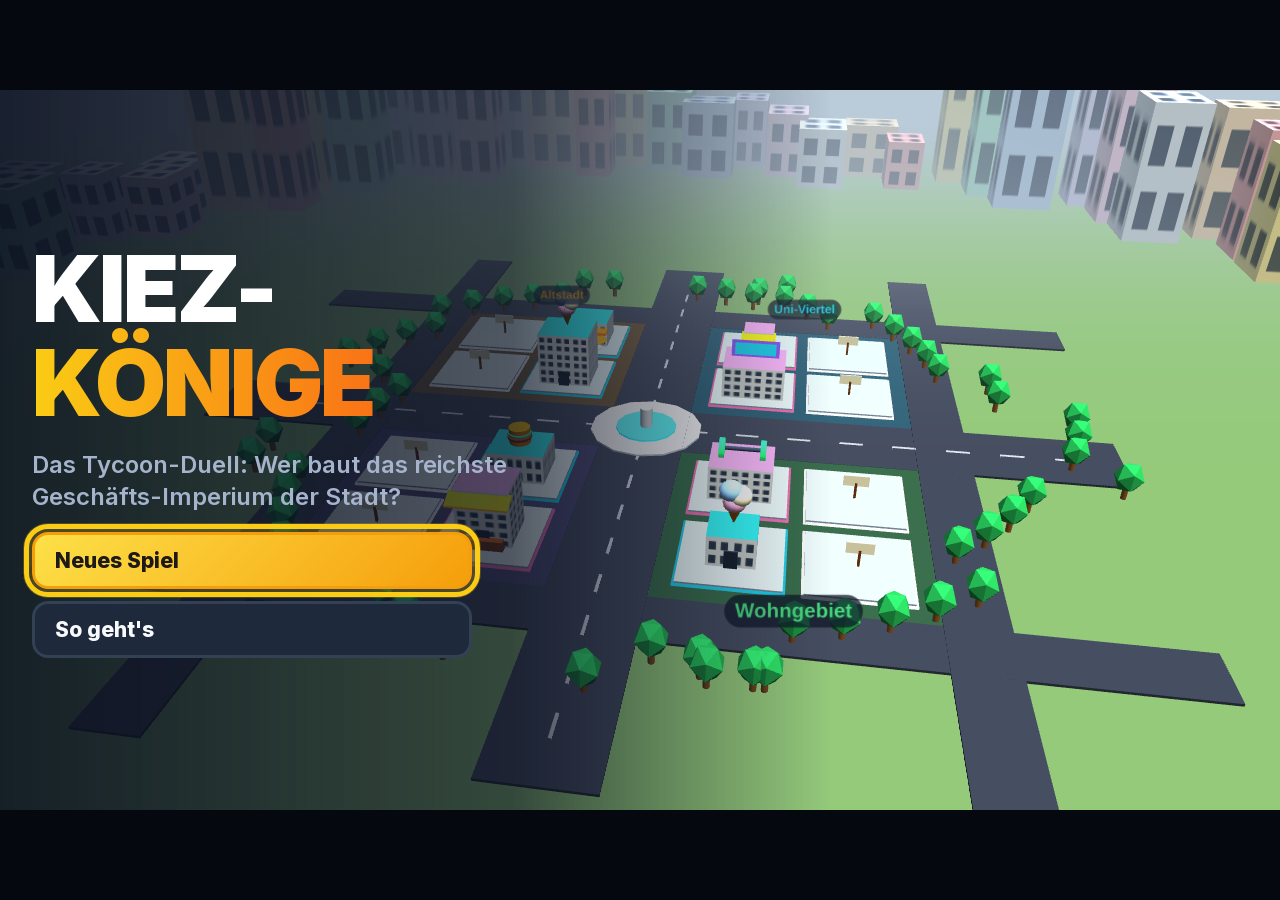
==== game/index.html @ 582acfef "Kiez-Könige 1.0: Tycoon-Duell für Fire TV mit Handy-Controllern Co-Authored-By: Claude Opus 5.5 <nor" ====
<!DOCTYPE html>
<html lang="de">
<head>
    <meta charset="UTF-8">
    <meta name="viewport" content="width=1280, user-scalable=no">
    <title>Kiez-Könige</title>
    <link rel="stylesheet" href="inter.css">
    <link rel="stylesheet" href="style.css">
</head>
<body>
    <div id="stage">
        <canvas id="three" width="1280" height="720"></canvas>
        <div id="app"></div>
        <div id="toast"></div>
    </div>
    <script src="three.min.js"></script>
    <script src="qrcode.js"></script>
    <script src="data.js"></script>
    <script src="sim.js"></script>
    <script src="city3d.js"></script>
    <script src="net.js"></script>
    <script src="ui.js"></script>
</body>
</html>
---- game/inter.css ----
@font-face {
  font-family: 'Inter';
  font-style: normal;
  font-weight: 400;
  font-display: swap;
  src: url(fonts/inter-0.woff2) format('woff2');
  unicode-range: U+0100-02BA, U+02BD-02C5, U+02C7-02CC, U+02CE-02D7, U+02DD-02FF, U+0304, U+0308, U+0329, U+1D00-1DBF, U+1E00-1E9F, U+1EF2-1EFF, U+2020, U+20A0-20AB, U+20AD-20C4, U+2113, U+2C60-2C7F, U+A720-A7FF;
}
@font-face {
  font-family: 'Inter';
  font-style: normal;
  font-weight: 400;
  font-display: swap;
  src: url(fonts/inter-1.woff2) format('woff2');
  unicode-range: U+0000-00FF, U+0131, U+0152-0153, U+02BB-02BC, U+02C6, U+02DA, U+02DC, U+0304, U+0308, U+0329, U+2000-206F, U+20AC, U+2122, U+2191, U+2193, U+2212, U+2215, U+FEFF, U+FFFD;
}
@font-face {
  font-family: 'Inter';
  font-style: normal;
  font-weight: 500;
  font-display: swap;
  src: url(fonts/inter-0.woff2) format('woff2');
  unicode-range: U+0100-02BA, U+02BD-02C5, U+02C7-02CC, U+02CE-02D7, U+02DD-02FF, U+0304, U+0308, U+0329, U+1D00-1DBF, U+1E00-1E9F, U+1EF2-1EFF, U+2020, U+20A0-20AB, U+20AD-20C4, U+2113, U+2C60-2C7F, U+A720-A7FF;
}
@font-face {
  font-family: 'Inter';
  font-style: normal;
  font-weight: 500;
  font-display: swap;
  src: url(fonts/inter-1.woff2) format('woff2');
  unicode-range: U+0000-00FF, U+0131, U+0152-0153, U+02BB-02BC, U+02C6, U+02DA, U+02DC, U+0304, U+0308, U+0329, U+2000-206F, U+20AC, U+2122, U+2191, U+2193, U+2212, U+2215, U+FEFF, U+FFFD;
}
@font-face {
  font-family: 'Inter';
  font-style: normal;
  font-weight: 600;
  font-display: swap;
  src: url(fonts/inter-0.woff2) format('woff2');
  unicode-range: U+0100-02BA, U+02BD-02C5, U+02C7-02CC, U+02CE-02D7, U+02DD-02FF, U+0304, U+0308, U+0329, U+1D00-1DBF, U+1E00-1E9F, U+1EF2-1EFF, U+2020, U+20A0-20AB, U+20AD-20C4, U+2113, U+2C60-2C7F, U+A720-A7FF;
}
@font-face {
  font-family: 'Inter';
  font-style: normal;
  font-weight: 600;
  font-display: swap;
  src: url(fonts/inter-1.woff2) format('woff2');
  unicode-range: U+0000-00FF, U+0131, U+0152-0153, U+02BB-02BC, U+02C6, U+02DA, U+02DC, U+0304, U+0308, U+0329, U+2000-206F, U+20AC, U+2122, U+2191, U+2193, U+2212, U+2215, U+FEFF, U+FFFD;
}
@font-face {
  font-family: 'Inter';
  font-style: normal;
  font-weight: 700;
  font-display: swap;
  src: url(fonts/inter-0.woff2) format('woff2');
  unicode-range: U+0100-02BA, U+02BD-02C5, U+02C7-02CC, U+02CE-02D7, U+02DD-02FF, U+0304, U+0308, U+0329, U+1D00-1DBF, U+1E00-1E9F, U+1EF2-1EFF, U+2020, U+20A0-20AB, U+20AD-20C4, U+2113, U+2C60-2C7F, U+A720-A7FF;
}
@font-face {
  font-family: 'Inter';
  font-style: normal;
  font-weight: 700;
  font-display: swap;
  src: url(fonts/inter-1.woff2) format('woff2');
  unicode-range: U+0000-00FF, U+0131, U+0152-0153, U+02BB-02BC, U+02C6, U+02DA, U+02DC, U+0304, U+0308, U+0329, U+2000-206F, U+20AC, U+2122, U+2191, U+2193, U+2212, U+2215, U+FEFF, U+FFFD;
}
@font-face {
  font-family: 'Inter';
  font-style: normal;
  font-weight: 800;
  font-display: swap;
  src: url(fonts/inter-0.woff2) format('woff2');
  unicode-range: U+0100-02BA, U+02BD-02C5, U+02C7-02CC, U+02CE-02D7, U+02DD-02FF, U+0304, U+0308, U+0329, U+1D00-1DBF, U+1E00-1E9F, U+1EF2-1EFF, U+2020, U+20A0-20AB, U+20AD-20C4, U+2113, U+2C60-2C7F, U+A720-A7FF;
}
@font-face {
  font-family: 'Inter';
  font-style: normal;
  font-weight: 800;
  font-display: swap;
  src: url(fonts/inter-1.woff2) format('woff2');
  unicode-range: U+0000-00FF, U+0131, U+0152-0153, U+02BB-02BC, U+02C6, U+02DA, U+02DC, U+0304, U+0308, U+0329, U+2000-206F, U+20AC, U+2122, U+2191, U+2193, U+2212, U+2215, U+FEFF, U+FFFD;
}
@font-face {
  font-family: 'Inter';
  font-style: normal;
  font-weight: 900;
  font-display: swap;
  src: url(fonts/inter-0.woff2) format('woff2');
  unicode-range: U+0100-02BA, U+02BD-02C5, U+02C7-02CC, U+02CE-02D7, U+02DD-02FF, U+0304, U+0308, U+0329, U+1D00-1DBF, U+1E00-1E9F, U+1EF2-1EFF, U+2020, U+20A0-20AB, U+20AD-20C4, U+2113, U+2C60-2C7F, U+A720-A7FF;
}
@font-face {
  font-family: 'Inter';
  font-style: normal;
  font-weight: 900;
  font-display: swap;
  src: url(fonts/inter-1.woff2) format('woff2');
  unicode-range: U+0000-00FF, U+0131, U+0152-0153, U+02BB-02BC, U+02C6, U+02DA, U+02DC, U+0304, U+0308, U+0329, U+2000-206F, U+20AC, U+2122, U+2191, U+2193, U+2212, U+2215, U+FEFF, U+FFFD;
}
---- game/style.css ----
/* Kiez-Könige – TV-Oberfläche, 1280 × 720 */
:root {
    --bg: #0b1120; --card: rgba(15, 23, 42, 0.9); --card2: #1e293b; --line: #334155;
    --text: #f8fafc; --mute: #a5b4cc; --gold: #facc15; --good: #4ade80; --bad: #f87171; --warn: #fbbf24;
    --p1: #22d3ee; --p2: #f472b6; --accent: #facc15;
}
* { box-sizing: border-box; margin: 0; padding: 0; }
html, body { width: 100%; height: 100%; overflow: hidden; background: #05080f; }
body { font-family: 'Inter', system-ui, sans-serif; color: var(--text); font-size: 20px; line-height: 1.3; -webkit-font-smoothing: antialiased; user-select: none; }
#stage { position: absolute; left: 0; top: 0; width: 1280px; height: 720px; overflow: hidden; transform-origin: 0 0; background: linear-gradient(#1e3a5f, #0b1120); }
#three { position: absolute; inset: 0; width: 1280px; height: 720px; }
#app { position: absolute; inset: 0; }
.screen { position: absolute; inset: 0; padding: 24px 32px; display: flex; flex-direction: column; animation: fadeIn .2s ease-out; }
@keyframes fadeIn { from { opacity: 0; } to { opacity: 1; } }
h1 { font-size: 64px; font-weight: 900; letter-spacing: -1.5px; line-height: 1; }
h2 { font-size: 38px; font-weight: 900; letter-spacing: -0.6px; line-height: 1.1; }
h3 { font-size: 24px; font-weight: 800; }
.mute { color: var(--mute); } .good { color: var(--good); } .bad { color: var(--bad); } .gold { color: var(--gold); }
.row { display: flex; gap: 14px; } .col { display: flex; flex-direction: column; gap: 12px; } .grow { flex: 1; min-width: 0; min-height: 0; }
.center { align-items: center; justify-content: center; text-align: center; }
.small { font-size: 16px; } .big { font-size: 24px; }
.card { background: var(--card); border: 2px solid var(--line); border-radius: 20px; padding: 16px 18px; }
.shadow { text-shadow: 0 3px 14px rgba(0, 0, 0, .85); }

.btn { display: inline-flex; align-items: center; gap: 10px; background: var(--card2); color: var(--text); border: 3px solid var(--line); border-radius: 16px; padding: 12px 20px; font: inherit; font-size: 21px; font-weight: 800; cursor: pointer; text-align: left; position: relative; }
.btn.primary { background: #2563eb; border-color: #3b82f6; }
.btn.gold { background: linear-gradient(135deg, #fde047, #f59e0b); border-color: #f59e0b; color: #1c1917; }
.btn.danger { background: #3b1219; border-color: #7f1d1d; color: #fecaca; }
.btn.dis { opacity: .45; }
.btn .sub { display: block; font-size: 15px; font-weight: 600; color: var(--mute); }
.btn.gold .sub { color: #422006; }
[data-f].f { outline: 5px solid var(--gold); outline-offset: 3px; box-shadow: 0 0 0 9px rgba(250, 204, 21, .22); z-index: 3; }
body.touch [data-f].f { outline: none; box-shadow: none; }

.chip { display: inline-flex; align-items: center; gap: 6px; padding: 4px 12px; border-radius: 999px; font-size: 16px; font-weight: 800; background: #0b1220; border: 2px solid var(--line); white-space: nowrap; }
.chip.g { color: #86efac; border-color: #166534; } .chip.r { color: #fca5a5; border-color: #7f1d1d; } .chip.y { color: #fde68a; border-color: #854d0e; } .chip.b { color: #a5f3fc; border-color: #155e75; }

/* HUD */
.hud { display: flex; gap: 12px; align-items: stretch; }
.hud .box { background: var(--card); border: 2px solid var(--line); border-radius: 16px; padding: 8px 14px; display: flex; flex-direction: column; justify-content: center; }
.hud .k { font-size: 13px; color: var(--mute); font-weight: 800; text-transform: uppercase; letter-spacing: .5px; white-space: nowrap; }
.hud .v { font-size: 22px; font-weight: 900; white-space: nowrap; }
.pl { border-left: 6px solid; }

/* Planungs-Panel */
.panel { position: absolute; right: 24px; top: 104px; bottom: 24px; width: 440px; display: flex; flex-direction: column; gap: 10px; }
.panel .card { padding: 14px 16px; }
.buildlist { display: grid; grid-template-columns: 1fr 1fr; gap: 8px; }
.buildlist .btn { width: 100%; padding: 8px 10px; font-size: 17px; flex-direction: column; align-items: flex-start; gap: 2px; line-height: 1.15; }
.buildlist .btn .ico { font-size: 22px; margin-right: 6px; }
.buildlist .btn .nm { display: flex; align-items: center; font-weight: 900; }
.buildlist .btn .sub { font-size: 13px; }
.buildlist .btn .fc { font-size: 13px; font-weight: 700; color: var(--mute); }
.stat { display: flex; justify-content: space-between; font-size: 18px; padding: 3px 0; }
.stat b { font-weight: 800; }
.pricebar { display: flex; align-items: center; gap: 10px; }
.pricebar .p { flex: 1; text-align: center; font-size: 30px; font-weight: 900; }
.maphint { position: absolute; left: 32px; bottom: 24px; }

/* Spieler-Status (Handy-Modus) */
.pstat { padding: 14px 16px; display: flex; flex-direction: column; gap: 6px; }
.pstat .log { font-size: 16px; color: var(--mute); min-height: 44px; }
.ready { font-weight: 900; }

/* Tag */
.clockbar { height: 14px; background: #0b1220; border-radius: 99px; overflow: hidden; border: 2px solid var(--line); }
.clockbar i { display: block; height: 100%; background: linear-gradient(90deg, #fbbf24, #f97316); }

/* QR */
.qrbox { background: #fff; border-radius: 20px; padding: 12px; width: 240px; height: 240px; }
.qrbox svg { width: 100%; height: 100%; display: block; }

/* Tabellen */
.tbl { width: 100%; border-collapse: collapse; font-size: 19px; }
.tbl td { padding: 5px 2px; border-bottom: 1px solid var(--line); }
.tbl td:last-child { text-align: right; font-weight: 800; }
.tbl tr.sum td { border-bottom: 0; border-top: 3px solid var(--line); font-size: 22px; font-weight: 900; }
.tips { display: flex; flex-direction: column; gap: 6px; font-size: 17px; font-weight: 600; }
.tips div { display: flex; gap: 8px; }

#toast { position: absolute; left: 50%; bottom: 22px; transform: translateX(-50%) translateY(30px); opacity: 0; background: #f8fafc; color: #0f172a; font-weight: 800; font-size: 21px; padding: 12px 24px; border-radius: 16px; transition: all .25s; z-index: 50; pointer-events: none; max-width: 900px; text-align: center; }
#toast.on { opacity: 1; transform: translateX(-50%) translateY(0); }
.logo { font-size: 92px; font-weight: 900; letter-spacing: -3px; line-height: 1.02; }
.logo .k1 { color: #fff; } .logo .k2 { background: linear-gradient(90deg, #facc15, #f97316); -webkit-background-clip: text; background-clip: text; color: transparent; }
.shade { position: absolute; inset: 0; background: linear-gradient(90deg, rgba(11, 17, 32, .92) 0%, rgba(11, 17, 32, .7) 40%, rgba(11, 17, 32, 0) 65%); pointer-events: none; }
.opt { display: flex; align-items: center; gap: 14px; }
.opt .lbl { width: 210px; font-weight: 800; color: var(--mute); }
.opt .btn { min-width: 190px; justify-content: center; }
.opt .btn.on { background: #1d4ed8; border-color: #60a5fa; }
.modal { position: absolute; inset: 0; background: rgba(3, 7, 18, .8); display: flex; align-items: center; justify-content: center; z-index: 30; }
.modal .card { width: 640px; display: flex; flex-direction: column; gap: 14px; padding: 26px 30px; }
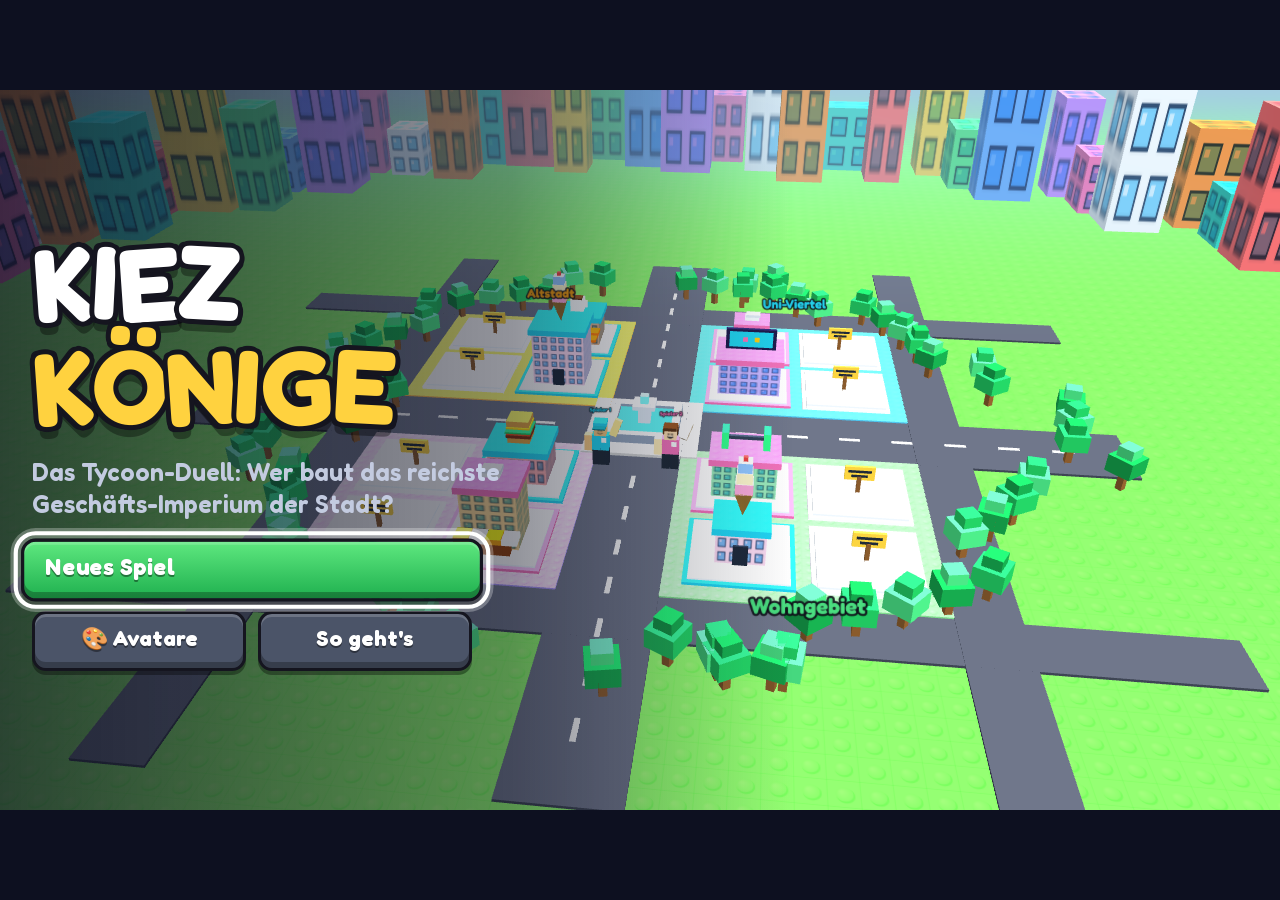
==== commit f93d365c: "Kiez-Könige 1.1: Klötzchen-Look, Avatare, Abzeichen, robustere Handy-Verbindung - Noppen-Stadt, Bloc" ====
--- a/game/index.html
+++ b/game/index.html
@@ -5,13 +5,15 @@
     <meta name="viewport" content="width=1280, user-scalable=no">
     <title>Kiez-Könige</title>
     <link rel="stylesheet" href="inter.css">
+    <link rel="stylesheet" href="fredoka.css">
     <link rel="stylesheet" href="style.css">
 </head>
 <body>
     <div id="stage">
         <canvas id="three" width="1280" height="720"></canvas>
-        <div id="app"></div>
+        <div id="app"><div class="screen center" style="gap:18px"><div style="font-size:90px">👑</div><h1>Kiez-Könige</h1><div class="big shadow">lädt …</div></div></div>
         <div id="toast"></div>
+        <div id="badge"></div>
     </div>
     <script src="three.min.js"></script>
     <script src="qrcode.js"></script>
--- a/game/fredoka.css
+++ b/game/fredoka.css
@@ -0,0 +1,9 @@
+/* Fredoka (SIL Open Font License 1.1) – variable Schrift, Gewichte 300–700 */
+@font-face {
+  font-family: 'Fredoka';
+  font-style: normal;
+  font-weight: 300 700;
+  font-display: block;
+  src: url(fonts/fredoka.woff2) format('woff2');
+  unicode-range: U+0000-00FF, U+0131, U+0152-0153, U+02BB-02BC, U+02C6, U+02DA, U+02DC, U+0304, U+0308, U+0329, U+2000-206F, U+20AC, U+2122, U+2191, U+2193, U+2212, U+2215, U+FEFF, U+FFFD;
+}
--- a/game/style.css
+++ b/game/style.css
@@ -1,91 +1,122 @@
-/* Kiez-Könige – TV-Oberfläche, 1280 × 720 */
+/* Kiez-Könige – TV-Oberfläche im Klötzchen-Look, 1280 × 720 */
 :root {
-    --bg: #0b1120; --card: rgba(15, 23, 42, 0.9); --card2: #1e293b; --line: #334155;
-    --text: #f8fafc; --mute: #a5b4cc; --gold: #facc15; --good: #4ade80; --bad: #f87171; --warn: #fbbf24;
-    --p1: #22d3ee; --p2: #f472b6; --accent: #facc15;
+    --ink: #15151f; --panel: rgba(24, 28, 48, 0.88); --card2: #3a4256; --line: #15151f;
+    --text: #ffffff; --mute: #c3cbe0; --gold: #ffd23f; --good: #5df08a; --bad: #ff6b6b; --warn: #ffb340;
+    --p1: #22d3ee; --p2: #f472b6; --accent: #ffd23f;
+    --ol: 3px 0 0 var(--ink), -3px 0 0 var(--ink), 0 3px 0 var(--ink), 0 -3px 0 var(--ink), 2px 2px 0 var(--ink), -2px 2px 0 var(--ink), 2px -2px 0 var(--ink), -2px -2px 0 var(--ink);
+    --ol-s: 2px 0 0 var(--ink), -2px 0 0 var(--ink), 0 2px 0 var(--ink), 0 -2px 0 var(--ink), 0 4px 0 rgba(0, 0, 0, .35);
 }
 * { box-sizing: border-box; margin: 0; padding: 0; }
-html, body { width: 100%; height: 100%; overflow: hidden; background: #05080f; }
-body { font-family: 'Inter', system-ui, sans-serif; color: var(--text); font-size: 20px; line-height: 1.3; -webkit-font-smoothing: antialiased; user-select: none; }
-#stage { position: absolute; left: 0; top: 0; width: 1280px; height: 720px; overflow: hidden; transform-origin: 0 0; background: linear-gradient(#1e3a5f, #0b1120); }
+html, body { width: 100%; height: 100%; overflow: hidden; background: #0d1020; }
+body { font-family: 'Fredoka', 'Inter', system-ui, sans-serif; font-weight: 500; color: var(--text); font-size: 21px; line-height: 1.25; -webkit-font-smoothing: antialiased; user-select: none; }
+b, strong { font-weight: 700; }
+#stage { position: absolute; left: 0; top: 0; width: 1280px; height: 720px; overflow: hidden; transform-origin: 0 0; background: linear-gradient(#7cc8ff, #bfe6ff); }
 #three { position: absolute; inset: 0; width: 1280px; height: 720px; }
 #app { position: absolute; inset: 0; }
 .screen { position: absolute; inset: 0; padding: 24px 32px; display: flex; flex-direction: column; animation: fadeIn .2s ease-out; }
 @keyframes fadeIn { from { opacity: 0; } to { opacity: 1; } }
-h1 { font-size: 64px; font-weight: 900; letter-spacing: -1.5px; line-height: 1; }
-h2 { font-size: 38px; font-weight: 900; letter-spacing: -0.6px; line-height: 1.1; }
-h3 { font-size: 24px; font-weight: 800; }
+h1 { font-size: 66px; font-weight: 700; letter-spacing: -0.5px; line-height: 1.05; text-shadow: var(--ol), 0 8px 0 rgba(0, 0, 0, .35); }
+h2 { font-size: 40px; font-weight: 700; line-height: 1.1; text-shadow: var(--ol), 0 6px 0 rgba(0, 0, 0, .3); }
+h3 { font-size: 26px; font-weight: 700; }
 .mute { color: var(--mute); } .good { color: var(--good); } .bad { color: var(--bad); } .gold { color: var(--gold); }
 .row { display: flex; gap: 14px; } .col { display: flex; flex-direction: column; gap: 12px; } .grow { flex: 1; min-width: 0; min-height: 0; }
 .center { align-items: center; justify-content: center; text-align: center; }
-.small { font-size: 16px; } .big { font-size: 24px; }
-.card { background: var(--card); border: 2px solid var(--line); border-radius: 20px; padding: 16px 18px; }
-.shadow { text-shadow: 0 3px 14px rgba(0, 0, 0, .85); }
+.small { font-size: 17px; } .big { font-size: 25px; }
+.card { background: var(--panel); border: 3px solid var(--ink); border-radius: 18px; padding: 16px 18px; box-shadow: 0 6px 0 rgba(0, 0, 0, .3); }
+.shadow { text-shadow: var(--ol-s); }
 
-.btn { display: inline-flex; align-items: center; gap: 10px; background: var(--card2); color: var(--text); border: 3px solid var(--line); border-radius: 16px; padding: 12px 20px; font: inherit; font-size: 21px; font-weight: 800; cursor: pointer; text-align: left; position: relative; }
-.btn.primary { background: #2563eb; border-color: #3b82f6; }
-.btn.gold { background: linear-gradient(135deg, #fde047, #f59e0b); border-color: #f59e0b; color: #1c1917; }
-.btn.danger { background: #3b1219; border-color: #7f1d1d; color: #fecaca; }
-.btn.dis { opacity: .45; }
-.btn .sub { display: block; font-size: 15px; font-weight: 600; color: var(--mute); }
-.btn.gold .sub { color: #422006; }
-[data-f].f { outline: 5px solid var(--gold); outline-offset: 3px; box-shadow: 0 0 0 9px rgba(250, 204, 21, .22); z-index: 3; }
-body.touch [data-f].f { outline: none; box-shadow: none; }
+/* Klötzchen-Knöpfe: dicke Kontur, Unterkante wie ein Plastikstein */
+.btn { display: inline-flex; align-items: center; gap: 10px; background: #4b5468; color: #fff; border: 3px solid var(--ink); border-radius: 14px;
+    padding: 11px 20px 15px; font: inherit; font-size: 22px; font-weight: 700; cursor: pointer; text-align: left; position: relative;
+    box-shadow: inset 0 -6px 0 rgba(0, 0, 0, .28), inset 0 3px 0 rgba(255, 255, 255, .18), 0 4px 0 rgba(0, 0, 0, .35);
+    text-shadow: 0 2px 0 rgba(0, 0, 0, .4); transition: transform .1s ease-out; }
+.btn.primary, .btn.on { background: #3b82f6; }
+.btn.gold { background: linear-gradient(#5ee87f, #1fb04f); }
+.btn.danger { background: #e2483d; }
+.btn.dis { filter: grayscale(.8) brightness(.75); }
+.btn .sub { display: block; font-size: 15px; font-weight: 500; color: rgba(255, 255, 255, .82); text-shadow: none; }
+[data-f].f { outline: 4px solid #fff; outline-offset: 3px; transform: scale(1.05); z-index: 3;
+    box-shadow: inset 0 -6px 0 rgba(0, 0, 0, .28), inset 0 3px 0 rgba(255, 255, 255, .18), 0 4px 0 rgba(0, 0, 0, .35), 0 0 0 10px rgba(255, 255, 255, .28); }
+[data-map].f { transform: none; outline-offset: -4px; box-shadow: none; }
+body.touch [data-f].f { outline: none; transform: none; }
 
-.chip { display: inline-flex; align-items: center; gap: 6px; padding: 4px 12px; border-radius: 999px; font-size: 16px; font-weight: 800; background: #0b1220; border: 2px solid var(--line); white-space: nowrap; }
-.chip.g { color: #86efac; border-color: #166534; } .chip.r { color: #fca5a5; border-color: #7f1d1d; } .chip.y { color: #fde68a; border-color: #854d0e; } .chip.b { color: #a5f3fc; border-color: #155e75; }
+.chip { display: inline-flex; align-items: center; gap: 6px; padding: 3px 12px 5px; border-radius: 999px; font-size: 17px; font-weight: 700; background: #1d2238; border: 3px solid var(--ink); white-space: nowrap; }
+.chip.g { color: #86efac; } .chip.r { color: #fca5a5; } .chip.y { color: #ffe27a; background: #3b2f0b; } .chip.b { color: #a5f3fc; }
 
 /* HUD */
 .hud { display: flex; gap: 12px; align-items: stretch; }
-.hud .box { background: var(--card); border: 2px solid var(--line); border-radius: 16px; padding: 8px 14px; display: flex; flex-direction: column; justify-content: center; }
-.hud .k { font-size: 13px; color: var(--mute); font-weight: 800; text-transform: uppercase; letter-spacing: .5px; white-space: nowrap; }
-.hud .v { font-size: 22px; font-weight: 900; white-space: nowrap; }
-.pl { border-left: 6px solid; }
+.hud .box { background: var(--panel); border: 3px solid var(--ink); border-radius: 16px; padding: 6px 14px 8px; display: flex; flex-direction: column; justify-content: center; box-shadow: 0 5px 0 rgba(0, 0, 0, .3); }
+.hud .k { font-size: 14px; color: var(--mute); font-weight: 700; text-transform: uppercase; letter-spacing: .6px; white-space: nowrap; }
+.hud .v { font-size: 24px; font-weight: 700; white-space: nowrap; }
+.pl { border-left-width: 8px !important; border-left-style: solid !important; }
 
 /* Planungs-Panel */
 .panel { position: absolute; right: 24px; top: 104px; bottom: 24px; width: 440px; display: flex; flex-direction: column; gap: 10px; }
-.panel .card { padding: 14px 16px; }
-.buildlist { display: grid; grid-template-columns: 1fr 1fr; gap: 8px; }
-.buildlist .btn { width: 100%; padding: 8px 10px; font-size: 17px; flex-direction: column; align-items: flex-start; gap: 2px; line-height: 1.15; }
+.panel .card { padding: 12px 16px; }
+.buildlist { display: grid; grid-template-columns: 1fr 1fr; gap: 9px; }
+.buildlist .btn { width: 100%; padding: 7px 10px 11px; font-size: 18px; flex-direction: column; align-items: flex-start; gap: 1px; line-height: 1.12; }
 .buildlist .btn .ico { font-size: 22px; margin-right: 6px; }
-.buildlist .btn .nm { display: flex; align-items: center; font-weight: 900; }
-.buildlist .btn .sub { font-size: 13px; }
-.buildlist .btn .fc { font-size: 13px; font-weight: 700; color: var(--mute); }
-.stat { display: flex; justify-content: space-between; font-size: 18px; padding: 3px 0; }
-.stat b { font-weight: 800; }
+.buildlist .btn .nm { display: flex; align-items: center; font-weight: 700; }
+.buildlist .btn .sub { font-size: 14px; }
+.buildlist .btn .fc { font-size: 14px; font-weight: 500; color: rgba(255, 255, 255, .85); text-shadow: none; }
+.stat { display: flex; justify-content: space-between; font-size: 19px; padding: 2px 0; }
+.stat b { font-weight: 700; }
 .pricebar { display: flex; align-items: center; gap: 10px; }
-.pricebar .p { flex: 1; text-align: center; font-size: 30px; font-weight: 900; }
+.pricebar .p { flex: 1; text-align: center; font-size: 32px; font-weight: 700; }
 .maphint { position: absolute; left: 32px; bottom: 24px; }
 
 /* Spieler-Status (Handy-Modus) */
-.pstat { padding: 14px 16px; display: flex; flex-direction: column; gap: 6px; }
-.pstat .log { font-size: 16px; color: var(--mute); min-height: 44px; }
-.ready { font-weight: 900; }
+.pstat { padding: 12px 16px; display: flex; flex-direction: column; gap: 5px; }
+.pstat .log { font-size: 17px; color: var(--mute); min-height: 44px; }
+.ready { font-weight: 700; }
 
 /* Tag */
-.clockbar { height: 14px; background: #0b1220; border-radius: 99px; overflow: hidden; border: 2px solid var(--line); }
-.clockbar i { display: block; height: 100%; background: linear-gradient(90deg, #fbbf24, #f97316); }
+.clockbar { height: 18px; background: #1d2238; border-radius: 99px; overflow: hidden; border: 3px solid var(--ink); }
+.clockbar i { display: block; height: 100%; background: linear-gradient(90deg, #ffd23f, #ff8a3d); }
 
-/* QR */
-.qrbox { background: #fff; border-radius: 20px; padding: 12px; width: 240px; height: 240px; }
+/* QR – großer Ruhebereich, damit Handykameras ihn vom Fernseher sicher lesen */
+.qrbox { background: #fff; border-radius: 18px; padding: 0; width: 292px; height: 292px; border: 4px solid var(--ink); }
 .qrbox svg { width: 100%; height: 100%; display: block; }
+.addr { font-size: 26px; font-weight: 700; letter-spacing: .3px; background: #fff; color: var(--ink); padding: 2px 14px 4px; border-radius: 12px; border: 3px solid var(--ink); }
 
 /* Tabellen */
-.tbl { width: 100%; border-collapse: collapse; font-size: 19px; }
-.tbl td { padding: 5px 2px; border-bottom: 1px solid var(--line); }
-.tbl td:last-child { text-align: right; font-weight: 800; }
-.tbl tr.sum td { border-bottom: 0; border-top: 3px solid var(--line); font-size: 22px; font-weight: 900; }
-.tips { display: flex; flex-direction: column; gap: 6px; font-size: 17px; font-weight: 600; }
+.tbl { width: 100%; border-collapse: collapse; font-size: 20px; }
+.tbl td { padding: 4px 2px; border-bottom: 2px solid rgba(255, 255, 255, .1); }
+.tbl td:last-child { text-align: right; font-weight: 700; }
+.tbl tr.sum td { border-bottom: 0; border-top: 3px solid rgba(255, 255, 255, .25); font-size: 23px; font-weight: 700; }
+.tips { display: flex; flex-direction: column; gap: 6px; font-size: 18px; font-weight: 500; }
 .tips div { display: flex; gap: 8px; }
 
-#toast { position: absolute; left: 50%; bottom: 22px; transform: translateX(-50%) translateY(30px); opacity: 0; background: #f8fafc; color: #0f172a; font-weight: 800; font-size: 21px; padding: 12px 24px; border-radius: 16px; transition: all .25s; z-index: 50; pointer-events: none; max-width: 900px; text-align: center; }
-#toast.on { opacity: 1; transform: translateX(-50%) translateY(0); }
-.logo { font-size: 92px; font-weight: 900; letter-spacing: -3px; line-height: 1.02; }
-.logo .k1 { color: #fff; } .logo .k2 { background: linear-gradient(90deg, #facc15, #f97316); -webkit-background-clip: text; background-clip: text; color: transparent; }
-.shade { position: absolute; inset: 0; background: linear-gradient(90deg, rgba(11, 17, 32, .92) 0%, rgba(11, 17, 32, .7) 40%, rgba(11, 17, 32, 0) 65%); pointer-events: none; }
+#toast { position: absolute; left: 50%; bottom: 22px; transform: translateX(-50%) translateY(40px) scale(.9); opacity: 0; background: #fff; color: var(--ink); font-weight: 700; font-size: 22px;
+    padding: 10px 24px 13px; border-radius: 16px; border: 4px solid var(--ink); box-shadow: 0 6px 0 rgba(0, 0, 0, .35); transition: all .22s cubic-bezier(.3, 1.6, .5, 1); z-index: 50; pointer-events: none; max-width: 900px; text-align: center; }
+#toast.on { opacity: 1; transform: translateX(-50%) translateY(0) scale(1); }
+
+/* Abzeichen-Popup */
+#badge { position: absolute; left: 50%; top: 20px; transform: translate(-50%, -160px); z-index: 60; pointer-events: none; display: flex; align-items: center; gap: 16px;
+    background: linear-gradient(#ffe066, #ffb020); color: var(--ink); border: 4px solid var(--ink); border-radius: 20px; padding: 10px 26px 12px 14px; box-shadow: 0 7px 0 rgba(0, 0, 0, .35);
+    transition: transform .35s cubic-bezier(.3, 1.6, .5, 1); }
+#badge.on { transform: translate(-50%, 0); }
+#badge .bi { font-size: 50px; width: 74px; height: 74px; display: flex; align-items: center; justify-content: center; background: #fff; border: 4px solid var(--ink); border-radius: 16px; animation: spin 1s ease-out; }
+#badge .bk { font-size: 15px; font-weight: 700; letter-spacing: 2px; text-transform: uppercase; opacity: .75; }
+#badge .bn { font-size: 28px; font-weight: 700; line-height: 1.05; }
+#badge .bp { font-size: 17px; font-weight: 700; }
+@keyframes spin { from { transform: rotate(-200deg) scale(.3); } to { transform: none; } }
+.badges { display: flex; flex-wrap: wrap; gap: 6px; font-size: 26px; }
+.badges span { background: #fff3; border: 2px solid var(--ink); border-radius: 10px; padding: 0 5px 2px; }
+
+/* Logo */
+.logo { font-size: 104px; font-weight: 700; line-height: 1.0; letter-spacing: -1px; }
+.logo .lt { display: inline-block; text-shadow: 5px 0 0 var(--ink), -5px 0 0 var(--ink), 0 5px 0 var(--ink), 0 -5px 0 var(--ink), 4px 4px 0 var(--ink), -4px 4px 0 var(--ink), 4px -4px 0 var(--ink), -4px -4px 0 var(--ink), 0 12px 0 rgba(0, 0, 0, .35); }
+.logo .lt:nth-child(odd) { transform: rotate(-4deg) translateY(2px); } .logo .lt:nth-child(even) { transform: rotate(3deg); }
+.logo .k1 .lt { color: #fff; } .logo .k2 .lt { color: var(--gold); }
+.shade { position: absolute; inset: 0; background: linear-gradient(90deg, rgba(13, 16, 32, .78) 0%, rgba(13, 16, 32, .45) 40%, rgba(13, 16, 32, 0) 62%); pointer-events: none; }
 .opt { display: flex; align-items: center; gap: 14px; }
-.opt .lbl { width: 210px; font-weight: 800; color: var(--mute); }
+.opt .lbl { width: 210px; font-weight: 700; color: #fff; }
 .opt .btn { min-width: 190px; justify-content: center; }
-.opt .btn.on { background: #1d4ed8; border-color: #60a5fa; }
-.modal { position: absolute; inset: 0; background: rgba(3, 7, 18, .8); display: flex; align-items: center; justify-content: center; z-index: 30; }
-.modal .card { width: 640px; display: flex; flex-direction: column; gap: 14px; padding: 26px 30px; }
+.modal { position: absolute; inset: 0; background: rgba(8, 10, 22, .72); display: flex; align-items: center; justify-content: center; z-index: 30; }
+.modal .card { width: 660px; display: flex; flex-direction: column; gap: 14px; padding: 24px 30px; animation: pop .25s cubic-bezier(.3, 1.6, .5, 1); }
+@keyframes pop { from { transform: scale(.8); opacity: 0; } to { transform: none; opacity: 1; } }
+.modal.side { justify-content: flex-start; padding-left: 32px; background: linear-gradient(90deg, rgba(8, 10, 22, .7) 0%, rgba(8, 10, 22, .35) 55%, rgba(8, 10, 22, 0) 70%); }
+.modal.side .card { width: 640px; }
+.lookrow { display: flex; align-items: center; gap: 12px; }
+.lookrow .btn { flex: 1; justify-content: center; flex-direction: column; align-items: center; padding: 8px 10px 12px; }
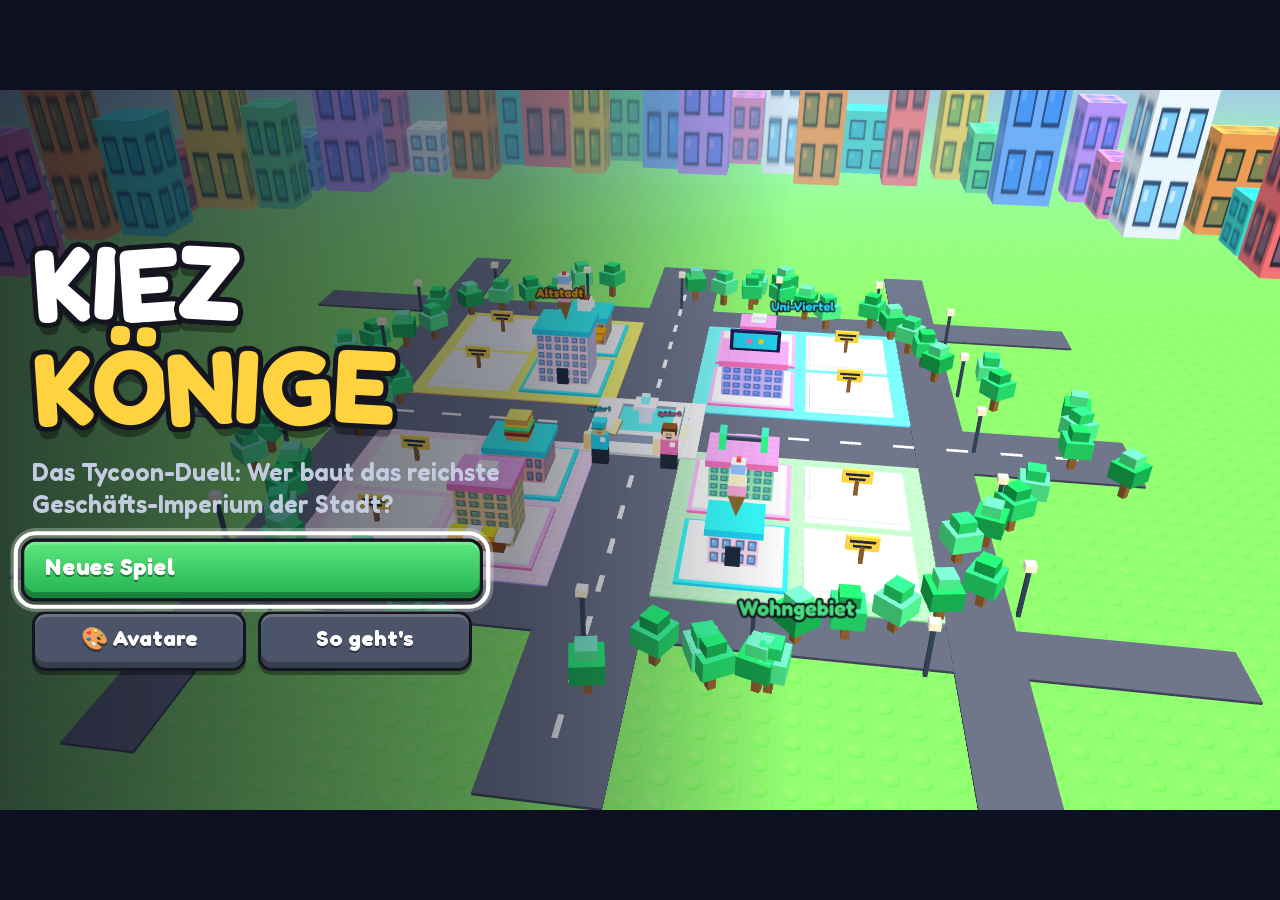
==== commit 5ff3445a: "Kiez-Könige 2.0: eigener Soundtrack, neue Läden, Bewertungen, Tagesaufgaben - Musik in drei Stilen (" ====
--- a/game/index.html
+++ b/game/index.html
@@ -21,6 +21,7 @@
     <script src="sim.js"></script>
     <script src="city3d.js"></script>
     <script src="net.js"></script>
+    <script src="audio.js"></script>
     <script src="ui.js"></script>
 </body>
 </html>
--- a/game/style.css
+++ b/game/style.css
@@ -120,3 +120,7 @@
 .modal.side .card { width: 640px; }
 .lookrow { display: flex; align-items: center; gap: 12px; }
 .lookrow .btn { flex: 1; justify-content: center; flex-direction: column; align-items: center; padding: 8px 10px 12px; }
+
+/* Tagesaufgabe */
+.mission { background: linear-gradient(#3b2f0b, #2a2208); border: 3px solid var(--ink); border-left: 8px solid var(--gold); border-radius: 14px; padding: 8px 14px 10px; font-size: 19px; box-shadow: 0 5px 0 rgba(0, 0, 0, .3); }
+.mission.small { font-size: 16px; padding: 5px 10px 7px; border-radius: 10px; box-shadow: none; }
